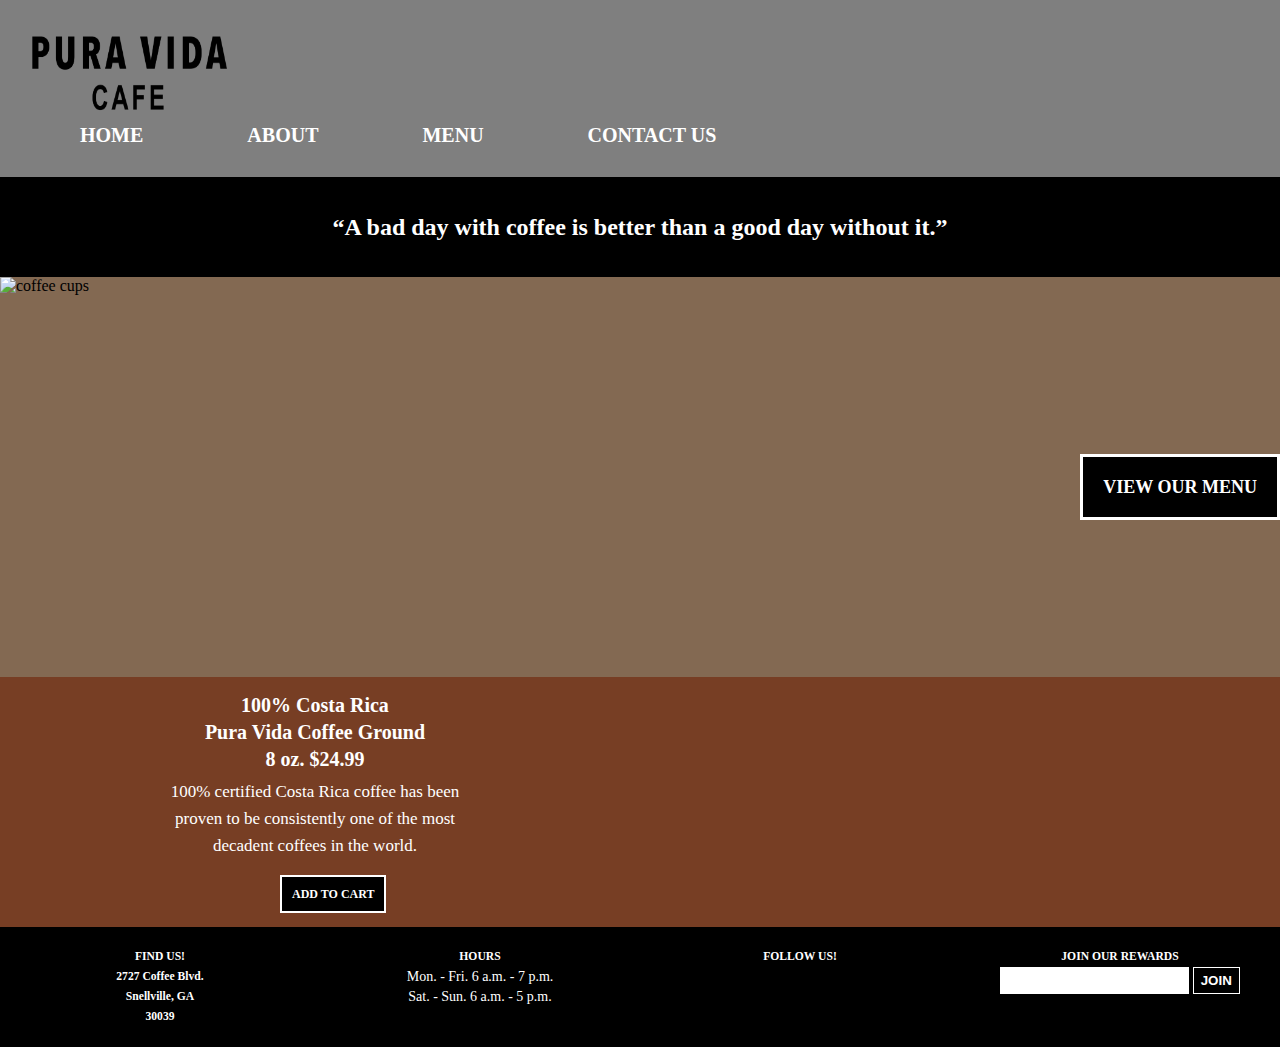
==== about.html @ 45992789 "Home Page" ====
<!DOCTYPE html>

<html lang="en">
  <head>

    <meta charset="utf-8">
    <title>Pura Vida Cafe</title>

    <link rel="stylesheet" href="https://pro.fontawesome.com/releases/v5.10.0/css/all.css" integrity="sha384-AYmEC3Yw5cVb3ZcuHtOA93w35dYTsvhLPVnYs9eStHfGJvOvKxVfELGroGkvsg+p" crossorigin="anonymous"/>

    <link rel="stylesheet" href="main.css"/>

  </head>


  <body>
    <header>
      <nav>
        <div class="logo-black">
            <img src="images/puravidalogo-black.png" alt="PURA VIDA" width="200" height="90"/>
        </div>
        <div class="container-black">
            <ul>
              <li><a href="index.html">HOME</a></li>
              <li><a href="about.html">ABOUT</a></li>
              <li><a href="menu.html">MENU</a></li>
              <li><a href="contactus.html">CONTACT US</a></li>
            </ul>
        </div>
    </header>




    <main>

      <div class="quote">
        <h2>“A bad day with coffee is better than a good day without it.”</h2>
      </div>

      <div class="split left">
        <div class="centered">
          <img src="images/home-coffeecups.jpg" alt="coffee cups" width="600" height="400" >
        </div>
      </div>

      <div class="split right">
        <div class="centered">
          <a class="button" href="menu.html">VIEW OUR MENU</a>
        </div>
      </div>


      <div class="shop-now">
        <div class="word-container">
          <div class="h-tag">
            <h4>100% Costa Rica</h4>
            <h4>Pura Vida Coffee Ground</h4>
            <h4>8 oz. $24.99</h4>
          </div>

          <div class="coffee-desc">
            <p>100% certified Costa Rica coffee has been proven to be consistently one of the most decadent coffees in the world.</p>
          </div>
        </div>

          <div class="add-to-cart">
            <a class="button-2" href="#">ADD TO CART</a>
          </div>
      </div>
      </main>







      <section id="footer-container">
        <div class="footer address">
          <h5>FIND US!<h5>
          <p>2727 Coffee Blvd.</p>
          <p>Snellville, GA</p>
          <p>30039</p>
        </div>

        <div class="footer hours">
          <h5>HOURS</h5>
          <p>Mon. - Fri. 6 a.m. - 7 p.m.</p>
          <p>Sat. - Sun. 6 a.m. - 5 p.m.</p>
        </div>

        <div class="footer ss-icons">
          <h5>FOLLOW US!</h5>
          <i class="fab fa-twitter fa-2x"></i>
          <i class="fab fa-instagram fa-2x"></i>
          <i class="fab fa-facebook-f fa-2x"></i>
        </div>


        <div class="footer rewards">
          <h5>JOIN OUR REWARDS</h5>
          <input class="email-input" type="email" id="email"/>
          <input class="submit-join" type="submit" value="JOIN"/>
        </div>
      </section>
  </body>
</html>
---- main.css ----
* {
  margin: 0;
  padding: 0;
  border: 0;
}

#bck-image {
  background-image:url('images/coffeebeans.jpg');
  background-position: center;
  background-repeat: no-repeat;
  background-size: cover;
  width: 100%;
  margin: 0;
  height: 150px;
}

header {
  width: 100%;
  overflow: hidden;
  background: rgb(0, 0, 0, 0.5)
}

header nav ul li {
  display: inline-block;
}

header nav {
  margin: 20px;
  padding: 10px;
}

header nav a {
  color: white;
  font-size: 20px;
  text-decoration: none;
  margin: 50px;
  font-weight: bold;
}

header nav a:hover {
  color: rgb(119, 62, 36);
}

.logo {
  float: left;
  padding-left: 50px;
}

.container {
  text-align: center;
  padding-top: 30px;
  height: 60px;
}







.quote {
  width: 100%;
  background-color: black;
  height: 100px;
  color: white;
  text-align: center;
  display: flex;
  justify-content: center;
  align-items: center;
}




.split {
  background-color: rgb(131, 105, 82);
  height:200px;
  width: 100%;
}

.right {
  text-align: center;
  display: flex;
  justify-content: flex-end;
  right: -20px;
}



.button {
  background-color: black;
  color: white;
  font-size: 18px;
  text-decoration: none;
  padding: 20px;
  border: solid 3px white;
  font-weight: bold;
}

.button:hover {
  color: rgb(119, 62, 36);
}







.shop-now {
  background-color: rgb(119, 62, 36);
  width: 100%;
  height: 250px;
  background-image:url('images/11147.png');
  background-size: 25%;
  background-repeat: no-repeat;
  background-position: 77% 22%;
}

.word-container {
  width: 25%;
  margin-left: 155px;
}

.h-tag {
  font-size: 20px;
  color: white;
  text-align: center;
  padding-top: 15px;
  line-height: 27px;
}

.coffee-desc {
  font-size: 17px;
  color: white;
  text-align: center;
  padding-top: 15px;
  line-height: 27px;
  margin-top: -10px;
}

.button-2 {
  background-color: black;
  color: white;
  font-size: 12px;
  text-decoration: none;
  padding: 10px;
  border: solid 2px white;
  text-align: center;
  font-weight: bold;
}

.button-2:hover {
  color: rgb(119, 62, 36);
}

.add-to-cart {
  margin-top: 25px;
  margin-left: 280px;
}





#footer-container {
  color: white;
  text-align: center;
  width: 100%;
  line-height: 20px;
  font-size: 14px;
}
.footer {
  float: left;
  width: 25%;
  background-color: black;
  height: 100px;
  padding-top: 20px;
}

.fab {
  padding: 8px;
}

.submit-join {
  padding: 5px 7px;
  color: white;
  background: black;
  border:  solid 1.5px white;
  font-weight: bold;
  margin: auto;
}

input {
  padding: 6px;
}
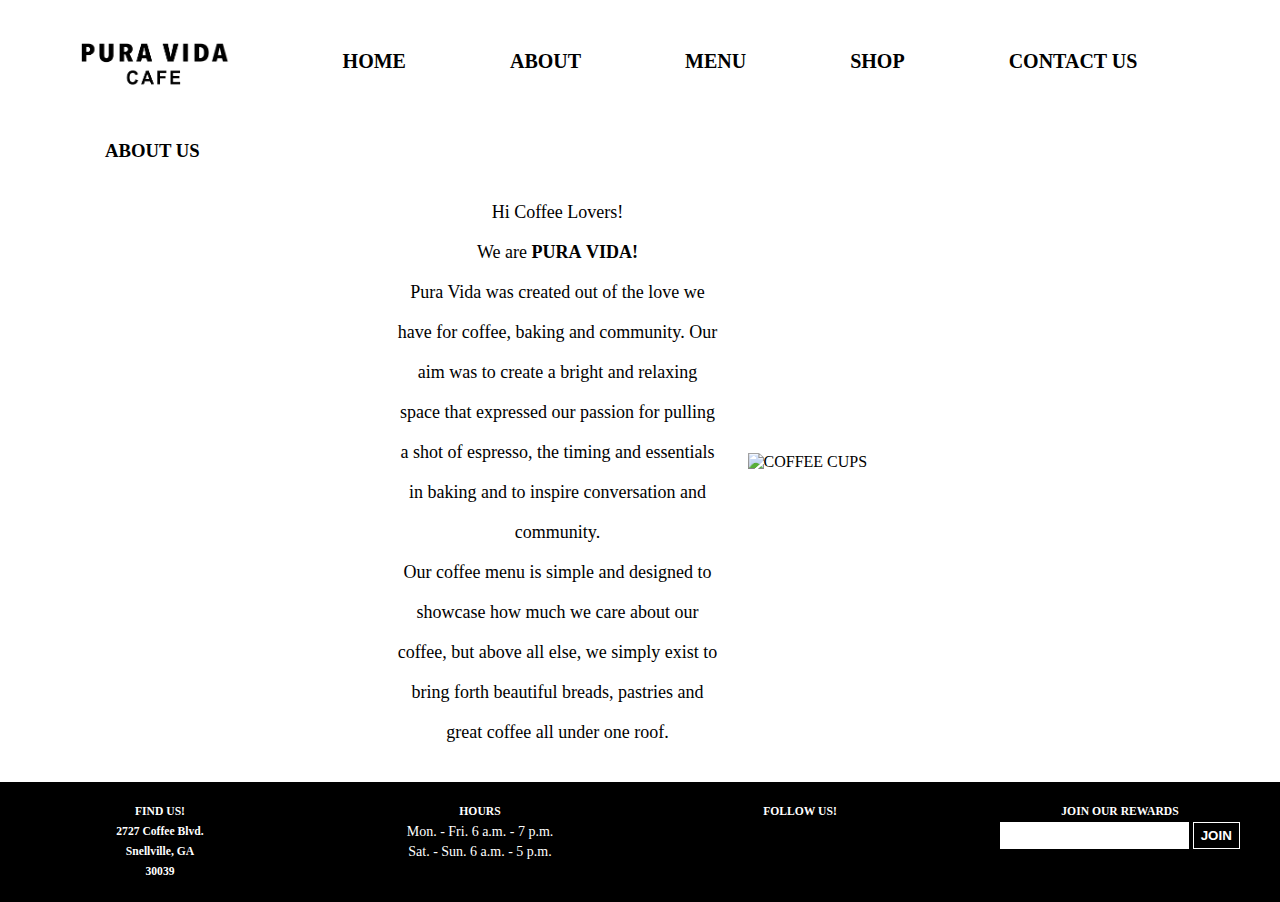
==== commit 48c3712f: "About Page/Menu Page" ====
--- a/about.html
+++ b/about.html
@@ -8,7 +8,7 @@
 
     <link rel="stylesheet" href="https://pro.fontawesome.com/releases/v5.10.0/css/all.css" integrity="sha384-AYmEC3Yw5cVb3ZcuHtOA93w35dYTsvhLPVnYs9eStHfGJvOvKxVfELGroGkvsg+p" crossorigin="anonymous"/>
 
-    <link rel="stylesheet" href="main.css"/>
+    <link rel="stylesheet" href="pages.css"/>
 
   </head>
 
@@ -16,14 +16,15 @@
   <body>
     <header>
       <nav>
-        <div class="logo-black">
-            <img src="images/puravidalogo-black.png" alt="PURA VIDA" width="200" height="90"/>
+        <div class="logo">
+            <img src="images/puravidalogo-black.png" alt="PURA VIDA" width="150" height="50"/>
         </div>
-        <div class="container-black">
+        <div class="container">
             <ul>
               <li><a href="index.html">HOME</a></li>
               <li><a href="about.html">ABOUT</a></li>
               <li><a href="menu.html">MENU</a></li>
+              <li><a href="shop.html">SHOP</a></li>
               <li><a href="contactus.html">CONTACT US</a></li>
             </ul>
         </div>
@@ -33,41 +34,21 @@
 
 
     <main>
+      <div class="about-us">
+        <h3>ABOUT US</h3>
+      </div>
+      <div class="split-container">
+        <div class="about-us-desc-container">
+          <p>Hi Coffee Lovers!</p>
+          <p> We are <b>PURA</b> <b>VIDA!</b></p>
+          <p>Pura Vida was created out of the love we have for coffee, baking and community. Our aim was to create a bright and relaxing space that expressed our passion for pulling a shot of espresso, the timing and essentials in baking and to inspire conversation and community.</p>
 
-      <div class="quote">
-        <h2>“A bad day with coffee is better than a good day without it.”</h2>
-      </div>
-
-      <div class="split left">
-        <div class="centered">
-          <img src="images/home-coffeecups.jpg" alt="coffee cups" width="600" height="400" >
-        </div>
-      </div>
-
-      <div class="split right">
-        <div class="centered">
-          <a class="button" href="menu.html">VIEW OUR MENU</a>
-        </div>
-      </div>
-
-
-      <div class="shop-now">
-        <div class="word-container">
-          <div class="h-tag">
-            <h4>100% Costa Rica</h4>
-            <h4>Pura Vida Coffee Ground</h4>
-            <h4>8 oz. $24.99</h4>
-          </div>
-
-          <div class="coffee-desc">
-            <p>100% certified Costa Rica coffee has been proven to be consistently one of the most decadent coffees in the world.</p>
-          </div>
+          <p>Our coffee menu is simple and designed to showcase how much we care about our coffee, but above all else, we simply exist to bring forth beautiful breads, pastries and great coffee all under one roof.</p>
         </div>
 
-          <div class="add-to-cart">
-            <a class="button-2" href="#">ADD TO CART</a>
-          </div>
+          <img class="about-image" src="images/aboutus-coffee.jpg" alt="COFFEE CUPS" width="25%" height="25%"/>
       </div>
+    </section>
       </main>
 
 
--- a/pages.css
+++ b/pages.css
@@ -0,0 +1,182 @@
+* {
+  margin: 0;
+  padding: 0;
+  border: 0;
+}
+
+header {
+  width: 100%;
+  overflow: hidden;
+  background: white;
+}
+
+header nav ul li {
+  display: inline-block;
+}
+
+header nav {
+  margin: 20px;
+  padding: 10px;
+}
+
+header nav a {
+  color: black;
+  font-size: 20px;
+  text-decoration: none;
+  margin: 50px;
+  font-weight: bold;
+}
+
+header nav a:hover {
+  color: rgb(119, 62, 36);
+}
+
+.logo {
+  float: left;
+  padding-left: 50px;
+  padding-top: 10px;
+}
+
+.container {
+  text-align: center;
+  padding-top: 20px;
+  height: 60px;
+}
+
+
+
+.about-us {
+  margin-left: 105px;
+  margin-bottom: 0px;
+}
+
+.split-container {
+    display: flex;
+    align-items: center;
+    justify-content: center;
+}
+
+.about-us-desc-container {
+  width: 25%;
+  margin-left: 155px;
+  text-align: center;
+  display: block;
+  line-height: 40px;
+  padding: 30px;
+  font-size: 18px
+}
+
+.about-image {
+  margin-bottom: 20px;
+
+}
+
+
+
+#footer-container {
+  color: white;
+  text-align: center;
+  width: 100%;
+  line-height: 20px;
+  font-size: 14px;
+}
+.footer {
+  float: left;
+  width: 25%;
+  background-color: black;
+  height: 100px;
+  padding-top: 20px;
+}
+
+.fab {
+  padding: 8px;
+}
+
+.submit-join {
+  padding: 5px 7px;
+  color: white;
+  background: black;
+  border:  solid 1.5px white;
+  font-weight: bold;
+  margin: auto;
+}
+
+input {
+  padding: 6px;
+}
+
+
+
+
+
+.menu {
+  margin-left: 125px;
+  margin-bottom: 0px;
+}
+
+.menu-label {
+  text-align: center;
+  padding-top: 20px;
+}
+
+h4 {
+  padding-top: 10px;
+}
+.food-container {
+  display: flex;
+  align-items: center;
+  justify-content: center;
+  text-align: center;
+}
+
+.food {
+  border-radius: 50%;
+  height: 200px;
+  width: 200px;
+}
+
+.french-toast-food {
+  padding: 20px;
+}
+
+.tomato-quiche-food {
+  padding: 20px;
+}
+
+.feliz-brunch-food {
+  padding: 20px;
+}
+
+.croissant-food {
+  padding: 20px;
+}
+
+
+.beverage-container {
+  display: flex;
+  align-items: center;
+  justify-content: center;
+  text-align: center;
+}
+
+.beverage {
+  border-radius: 50%;
+  height: 200px;
+  width: 200px;
+}
+
+.french-vanilla-drink {
+    padding: 20px;
+}
+
+.caramel-frappe-drink {
+    padding: 20px;
+}
+
+.cold-brew-drink {
+    padding: 20px;
+}
+
+.iced-latte-drink {
+    padding: 20px;
+}
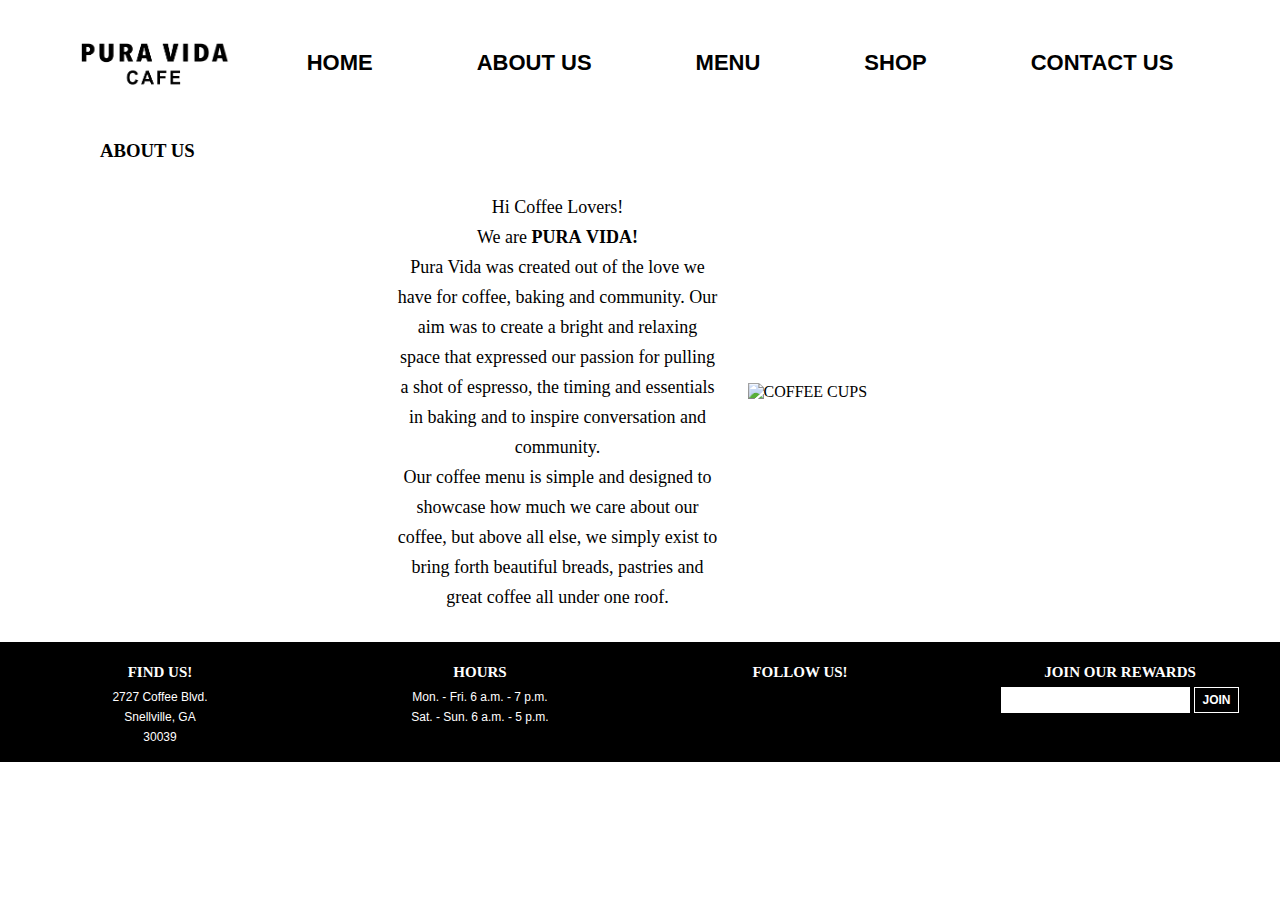
==== commit 8ae0d5c9: "Final Revisions" ====
--- a/about.html
+++ b/about.html
@@ -4,7 +4,7 @@
   <head>
 
     <meta charset="utf-8">
-    <title>Pura Vida Cafe</title>
+    <title>About Us</title>
 
     <link rel="stylesheet" href="https://pro.fontawesome.com/releases/v5.10.0/css/all.css" integrity="sha384-AYmEC3Yw5cVb3ZcuHtOA93w35dYTsvhLPVnYs9eStHfGJvOvKxVfELGroGkvsg+p" crossorigin="anonymous"/>
 
@@ -22,7 +22,7 @@
         <div class="container">
             <ul>
               <li><a href="index.html">HOME</a></li>
-              <li><a href="about.html">ABOUT</a></li>
+              <li><a href="about.html">ABOUT US</a></li>
               <li><a href="menu.html">MENU</a></li>
               <li><a href="shop.html">SHOP</a></li>
               <li><a href="contactus.html">CONTACT US</a></li>
@@ -59,7 +59,7 @@
 
       <section id="footer-container">
         <div class="footer address">
-          <h5>FIND US!<h5>
+          <h5>FIND US!</h5>
           <p>2727 Coffee Blvd.</p>
           <p>Snellville, GA</p>
           <p>30039</p>
@@ -73,9 +73,9 @@
 
         <div class="footer ss-icons">
           <h5>FOLLOW US!</h5>
-          <i class="fab fa-twitter fa-2x"></i>
-          <i class="fab fa-instagram fa-2x"></i>
-          <i class="fab fa-facebook-f fa-2x"></i>
+          <i class="fab fa-twitter fa-1x"></i>
+          <i class="fab fa-instagram fa-1x"></i>
+          <i class="fab fa-facebook-f fa-1x"></i>
         </div>
 
 
--- a/pages.css
+++ b/pages.css
@@ -1,3 +1,5 @@
+/* Header*/
+
 * {
   margin: 0;
   padding: 0;
@@ -21,10 +23,11 @@
 
 header nav a {
   color: black;
-  font-size: 20px;
+  font-size: 22px;
   text-decoration: none;
   margin: 50px;
   font-weight: bold;
+  font-family: 'avenir next condensed', sans-serif;
 }
 
 header nav a:hover {
@@ -43,42 +46,14 @@
   height: 60px;
 }
 
-
-
-.about-us {
-  margin-left: 105px;
-  margin-bottom: 0px;
-}
-
-.split-container {
-    display: flex;
-    align-items: center;
-    justify-content: center;
-}
-
-.about-us-desc-container {
-  width: 25%;
-  margin-left: 155px;
-  text-align: center;
-  display: block;
-  line-height: 40px;
-  padding: 30px;
-  font-size: 18px
-}
-
-.about-image {
-  margin-bottom: 20px;
-
-}
-
-
+/* Footer*/
 
 #footer-container {
   color: white;
   text-align: center;
   width: 100%;
   line-height: 20px;
-  font-size: 14px;
+  background-color: black;
 }
 .footer {
   float: left;
@@ -88,17 +63,33 @@
   padding-top: 20px;
 }
 
+.footer p {
+  font-family: 'avenir', sans-serif;
+  font-size: 12px;
+}
+
+h5{
+  padding-bottom: 5px;
+  font-size: 15px;
+  font-family: 'didot', serif;
+}
+
 .fab {
-  padding: 8px;
+  padding: 6px 8px;
 }
 
 .submit-join {
   padding: 5px 7px;
   color: white;
   background: black;
-  border:  solid 1.5px white;
+  border: solid 1px white;
   font-weight: bold;
   margin: auto;
+  font-family: 'avenir', sans-serif;
+  font-size: 12px;
+}
+.email-input {
+  padding-top: 5px;
 }
 
 input {
@@ -106,27 +97,64 @@
 }
 
 
-
-
+/* About Us Page */
+
+
+.about-us {
+  margin-left: 100px;
+  margin-bottom: 0px;
+  font-family: 'didot', serif;
+}
+
+.split-container {
+    display: flex;
+    align-items: center;
+    justify-content: center;
+}
+
+.about-us-desc-container {
+  width: 25%;
+  margin-left: 155px;
+  text-align: center;
+  display: block;
+  line-height: 30px;
+  padding: 30px;
+  font-size: 18px;
+  font-family: 'avenir', serif;
+}
+
+.about-image {
+  margin-bottom: 20px;
+
+}
+
+
+/* Menu Page */
 
 .menu {
-  margin-left: 125px;
+  margin-left: 120px;
   margin-bottom: 0px;
+  font-family: 'didot', serif;
 }
 
 .menu-label {
   text-align: center;
   padding-top: 20px;
+  font-family: 'avenir', sans-serif;
+  font-size: 15px;
 }
 
 h4 {
   padding-top: 10px;
 }
+
 .food-container {
   display: flex;
   align-items: center;
   justify-content: center;
   text-align: center;
+  font-family: 'didot', serif;
+  font-size: 18px;
 }
 
 .food {
@@ -137,6 +165,7 @@
 
 .french-toast-food {
   padding: 20px;
+  margin-top: 35px;
 }
 
 .tomato-quiche-food {
@@ -157,6 +186,8 @@
   align-items: center;
   justify-content: center;
   text-align: center;
+  font-family: 'didot', serif;
+  font-size: 18px;
 }
 
 .beverage {
@@ -175,8 +206,131 @@
 
 .cold-brew-drink {
     padding: 20px;
+    margin-top: 35px;
 }
 
 .iced-latte-drink {
     padding: 20px;
 }
+
+
+/* Shop Page */
+
+.shop {
+  margin-left: 120px;
+  margin-bottom: 0px;
+  font-family: 'didot', serif;
+  font-size: 18px;
+}
+
+#shopcafe-container {
+  display: flex;
+  align-items: center;
+  justify-content: center;
+  text-align: center;
+}
+
+.coffee-bag {
+  border-radius: 50%;
+  height: 200px;
+  width: 200px;
+  background-color: rgb(119, 62, 36);
+}
+
+.coffee {
+  padding: 20px;
+  font-family: 'didot', serif;
+}
+
+.dot {height: 200px;
+  width: 200px;
+  background-color: rgb(119, 62, 36);
+  background-image:url('images/11147.png');
+  background-size: 100%;
+  background-repeat: no-repeat;
+  background-position: center;
+  border-radius: 50%;
+  display: inline-block;
+}
+
+.button:hover {
+  background-color: rgb(119, 62, 36);
+}
+
+.button {
+  background-color: white;
+  color: black;
+  font-size: 12px;
+  text-decoration: none;
+  padding: 5px;
+  border: solid 1.5px black;
+  font-weight: bold;
+  font-family: 'avenir', sans-serif;
+}
+
+.add-to-cart {
+  margin-top: 20px;
+}
+
+
+/* Contact Us page*/
+
+.contact-us {
+  margin-left: 90px;
+  margin-bottom: 0px;
+  font-family: 'didot', serif;
+}
+
+.contact-form {
+  padding: 50px;
+  margin: auto;
+}
+
+.input-section input[type=text], textarea {
+  width: 50%;
+  padding: 12px;
+  border: 1px solid black;
+  box-sizing: border-box;
+  margin-top: 6px;
+  margin-bottom: 16px;
+  resize: vertical;
+}
+
+.input-section input[type=email] {
+  width: 50%;
+  padding: 12px;
+  border: 1px solid black;
+  box-sizing: border-box;
+  margin-top: 6px;
+  margin-bottom: 16px;
+  resize: vertical;
+}
+
+.input-section label::selection {
+  background: black;
+  color: white;
+}
+
+.submit input {
+  background-color: white;
+  color: black;
+  font-size: 12px;
+  text-decoration: none;
+  padding: 5px;
+  border: solid 1.5px black;
+  font-weight: bold;
+  font-family: 'avenir', sans-serif;
+}
+
+.contact-us-submit:hover {
+  background-color: rgb(119, 62, 36);
+}
+
+.form_label {
+  display: block;
+  text-align: left;
+  margin-left: 25%;
+  font-family: 'avenir', sans-serif;
+  font-weight: bold;
+  font-size: 15px;
+}
